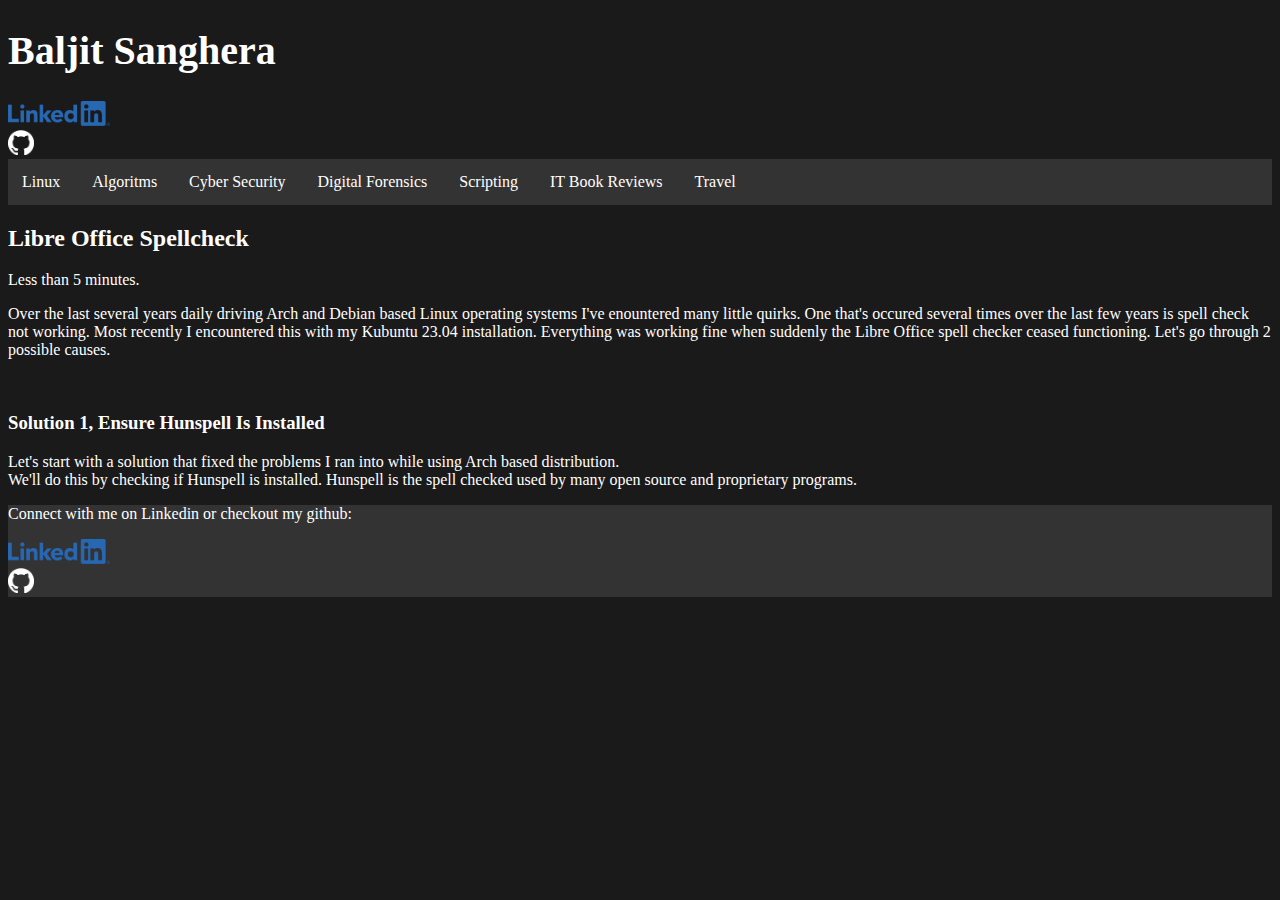
==== linux/libre_office_spell_check.html @ d0eb4e32 "Friday April the 28th commit" ====
<!DOCTYPE html>
<html lang="en">
  <head>
    <meta charset="UTF-8">
    <meta name="viewport" content="width=device-width, initial-scale=1.0">
    <meta http-equiv="X-UA-Compatible" content="ie=edge">
    <title>Linux Posts</title>
    <script src="https://ajax.googleapis.com/ajax/libs/jquery/3.6.4/jquery.min.js"></script>
    <link rel="stylesheet" href="../styles/style.css">
  </head>
<body>

  <my-header></my-header>
  <h2>Libre Office Spellcheck</h2>
    <div class="time-box">
    <p>Less than 5 minutes.</p>
    </div>

    <p>
    Over the last several years daily driving Arch and Debian based Linux operating systems I've enountered many little quirks. One that's occured several times over the last few years is spell check not working. Most recently I encountered this with my Kubuntu 23.04 installation. Everything was working fine when suddenly the Libre Office spell checker ceased functioning.
    Let's go through 2 possible causes.
    </p>

    <br>

    <h3>Solution 1, Ensure Hunspell Is Installed</h3>
    <p>
    Let's start with a solution that fixed the problems I ran into while using Arch based distribution.
    <br>
    We'll do this by checking if Hunspell is installed. Hunspell is the spell checked used by many open source and proprietary programs.
    </p>

  <my-footer></my-footer>

<script src=../main.js></script>

</body>
</html>
---- styles/style.css ----
.header {

}

#name-h1 {
    font-size: 40px;
    color: white;
    background-color: ;
}

#linkedin {
    width: auto;
    height: 25px;
}

#github {
    width: auto;
    height: 25px;
}

.href_container {
  background-color: ;
}

.scroll-menu {
  background-color: #333;
  overflow: auto;
  white-space: nowrap;
}

.scroll-menu a {
  display: inline-block;
  color: white;
  text-align: center;
  padding: 14px;
  text-decoration: none;
}

.scroll-menu a:hover {
  background-color: #777;
}

.footer {
  background-color: #333;
}

.href_container {
  background-color: ;
}

body {
  background-color: #1a1a1a;
}

p {
  color: white;
}

h2 {
  color: white;
}

h3 {
  color: white;
}
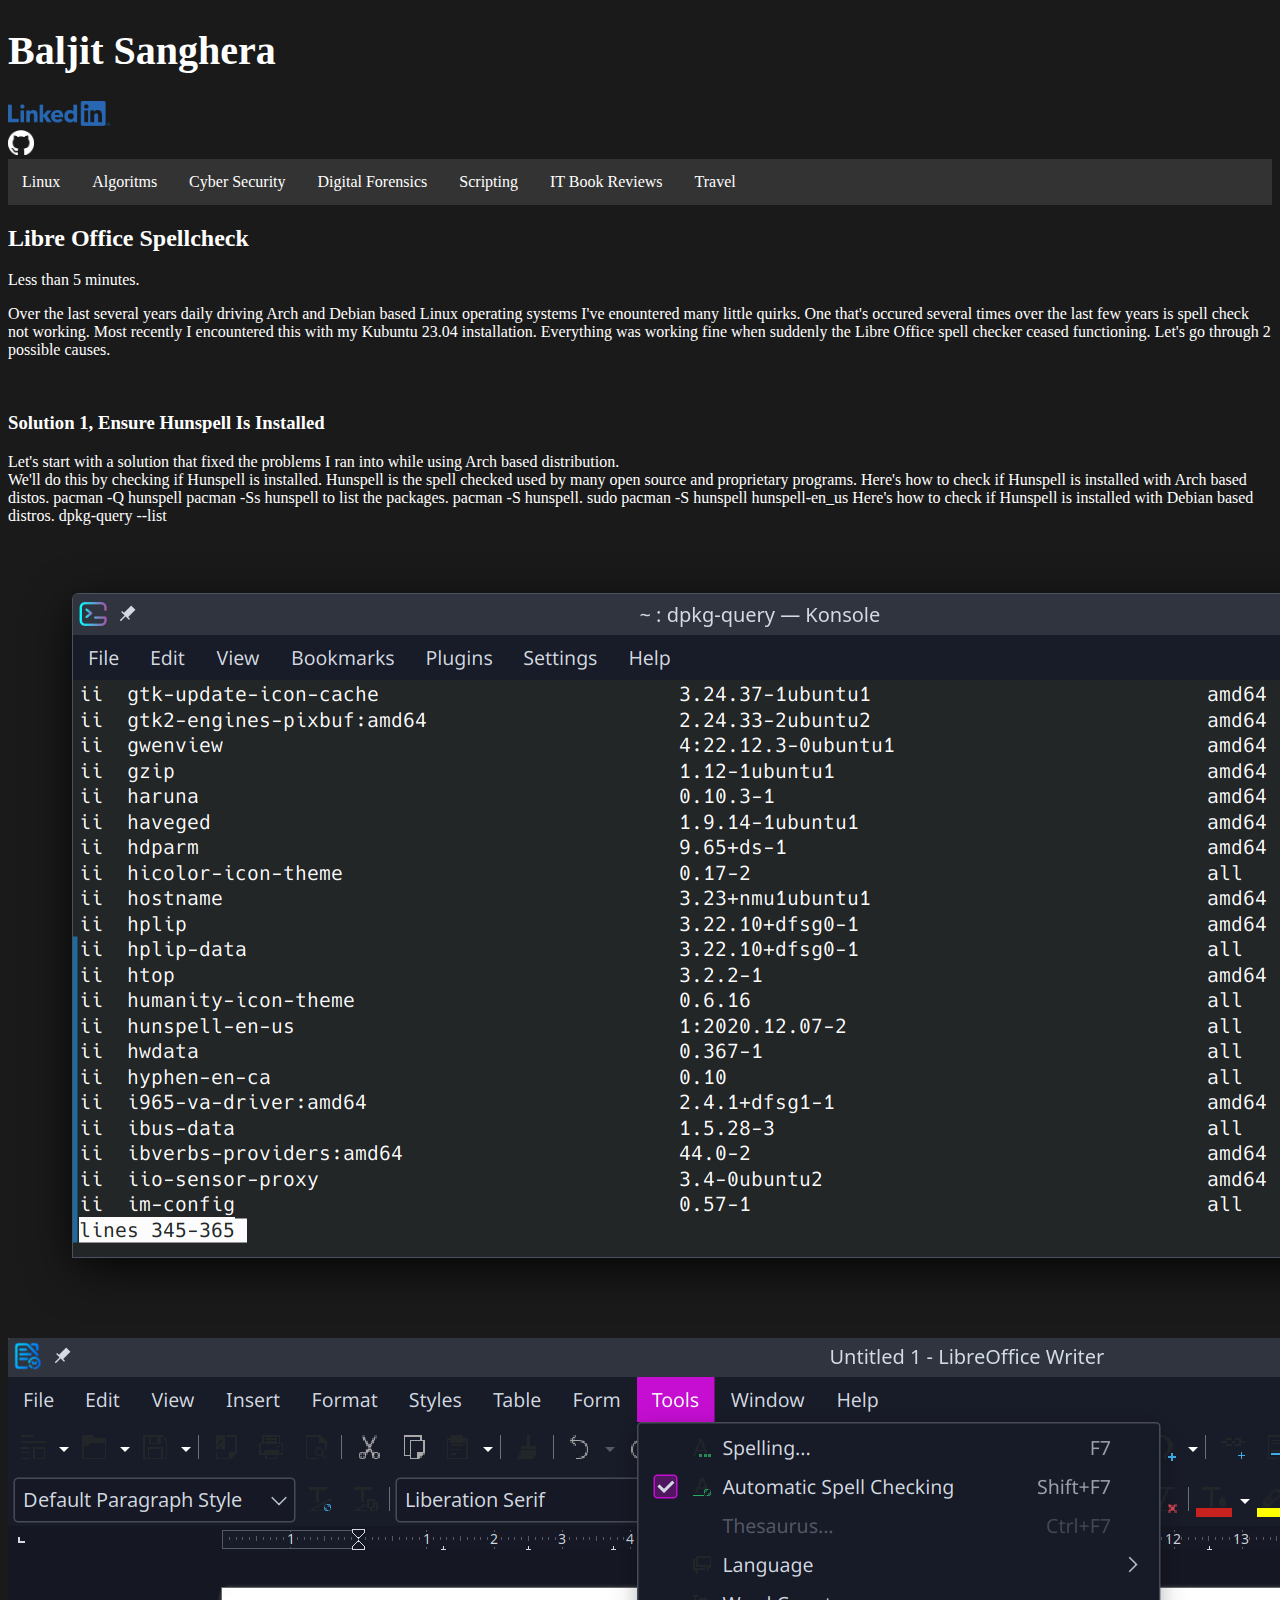
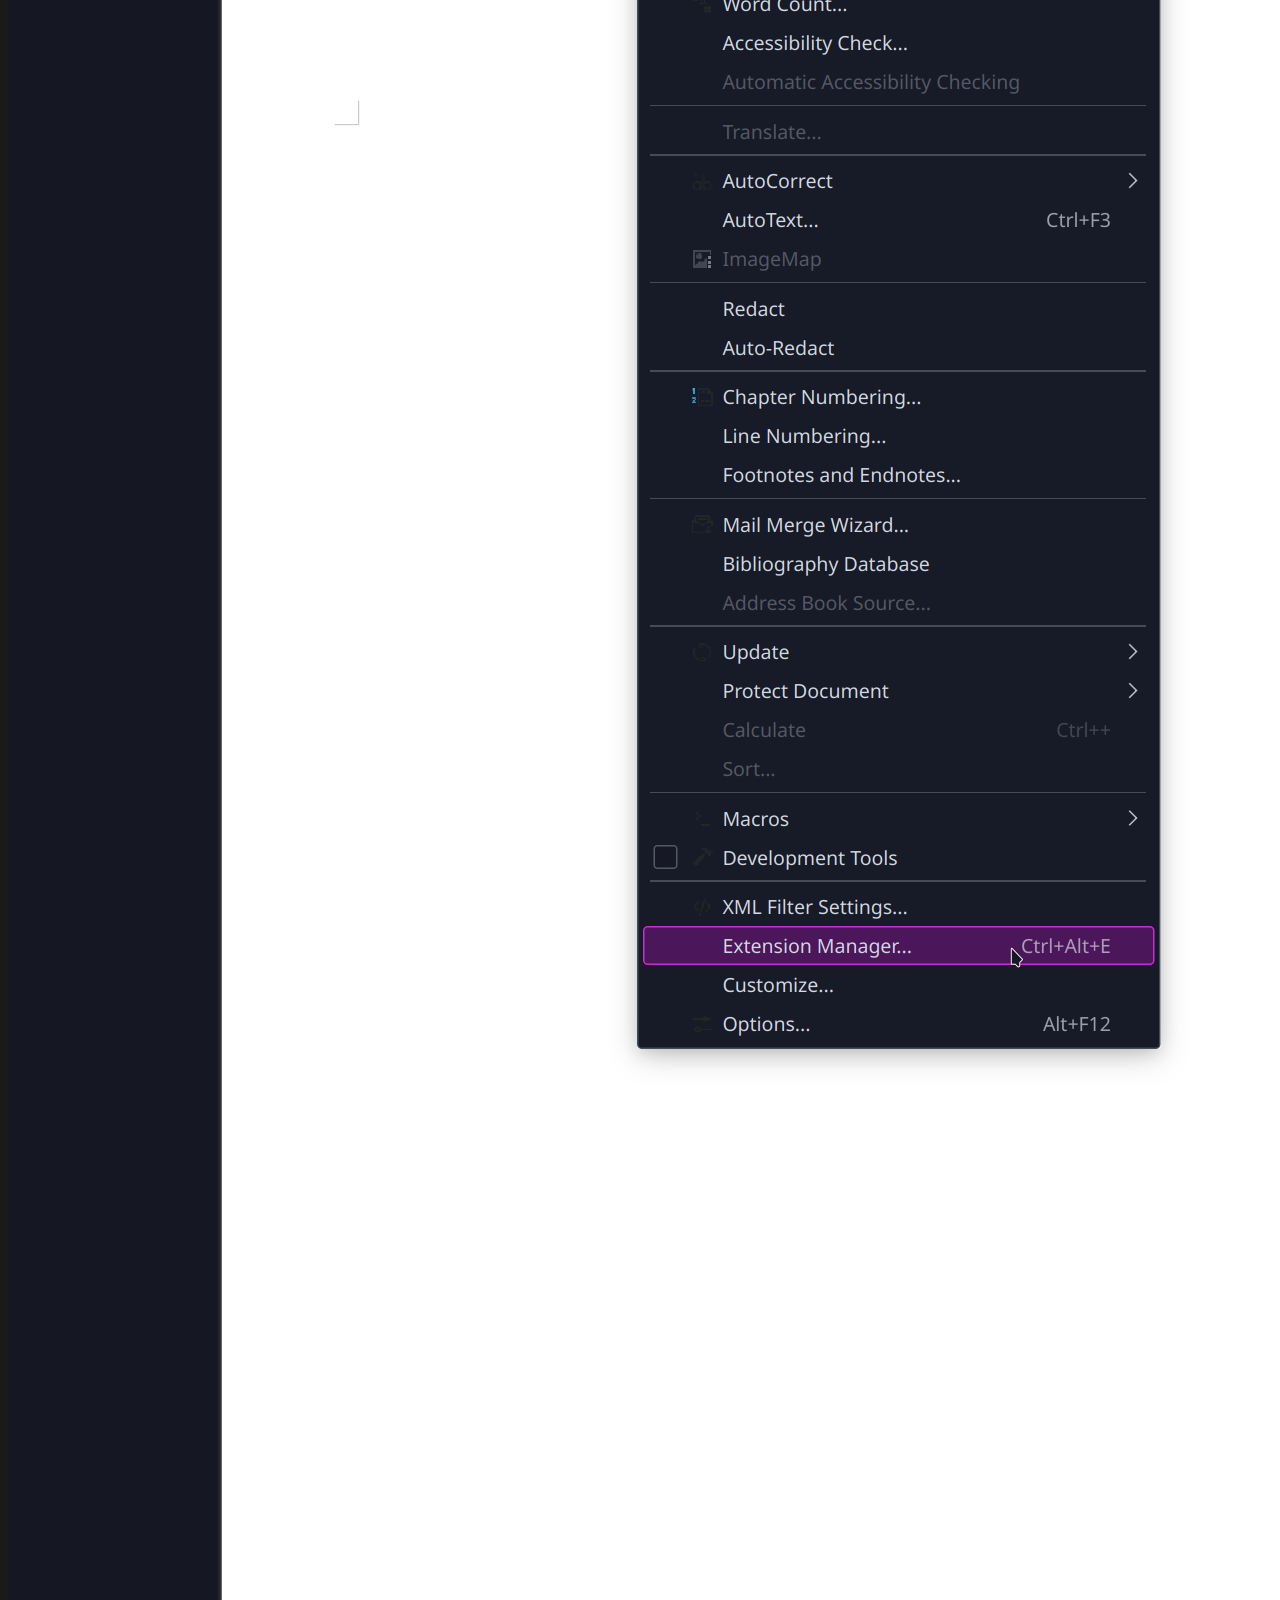
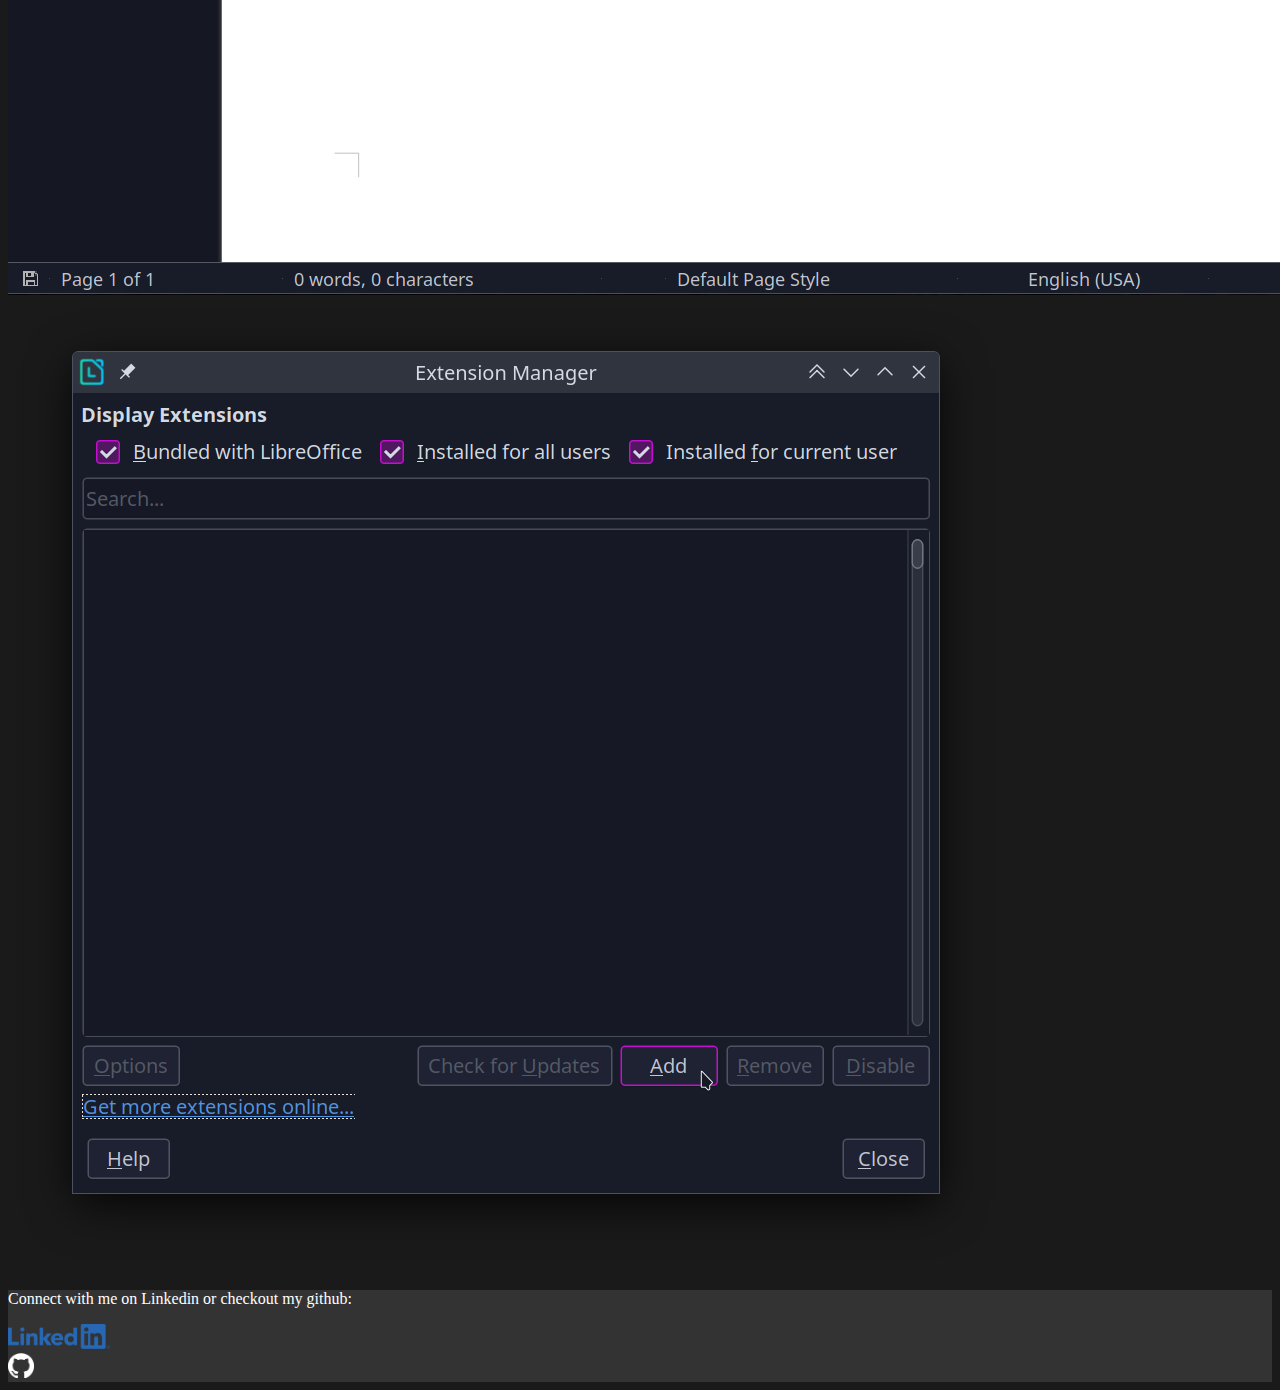
==== commit 8ff8be8b: "adding more pictures" ====
--- a/linux/libre_office_spell_check.html
+++ b/linux/libre_office_spell_check.html
@@ -28,7 +28,22 @@
     Let's start with a solution that fixed the problems I ran into while using Arch based distribution.
     <br>
     We'll do this by checking if Hunspell is installed. Hunspell is the spell checked used by many open source and proprietary programs.
+
+    Here's how to check if Hunspell is installed with Arch based distos.
+    pacman -Q hunspell
+    pacman -Ss hunspell to list the packages.
+    pacman -S hunspell.
+    sudo pacman -S hunspell hunspell-en_us
+
+    Here's how to check if Hunspell is installed with Debian based distros.
+    dpkg-query --list
+
+
     </p>
+
+    <img src="https://baljit147.github.io/images/libre_office_spell_check/dpgk.png" alt="dpkg">
+    <img src="https://baljit147.github.io/images/libre_office_spell_check/libre_1.png" alt="libre 1">
+    <img src="https://baljit147.github.io/images/libre_office_spell_check/libre_2.png" alt="libre 2">
 
   <my-footer></my-footer>
 
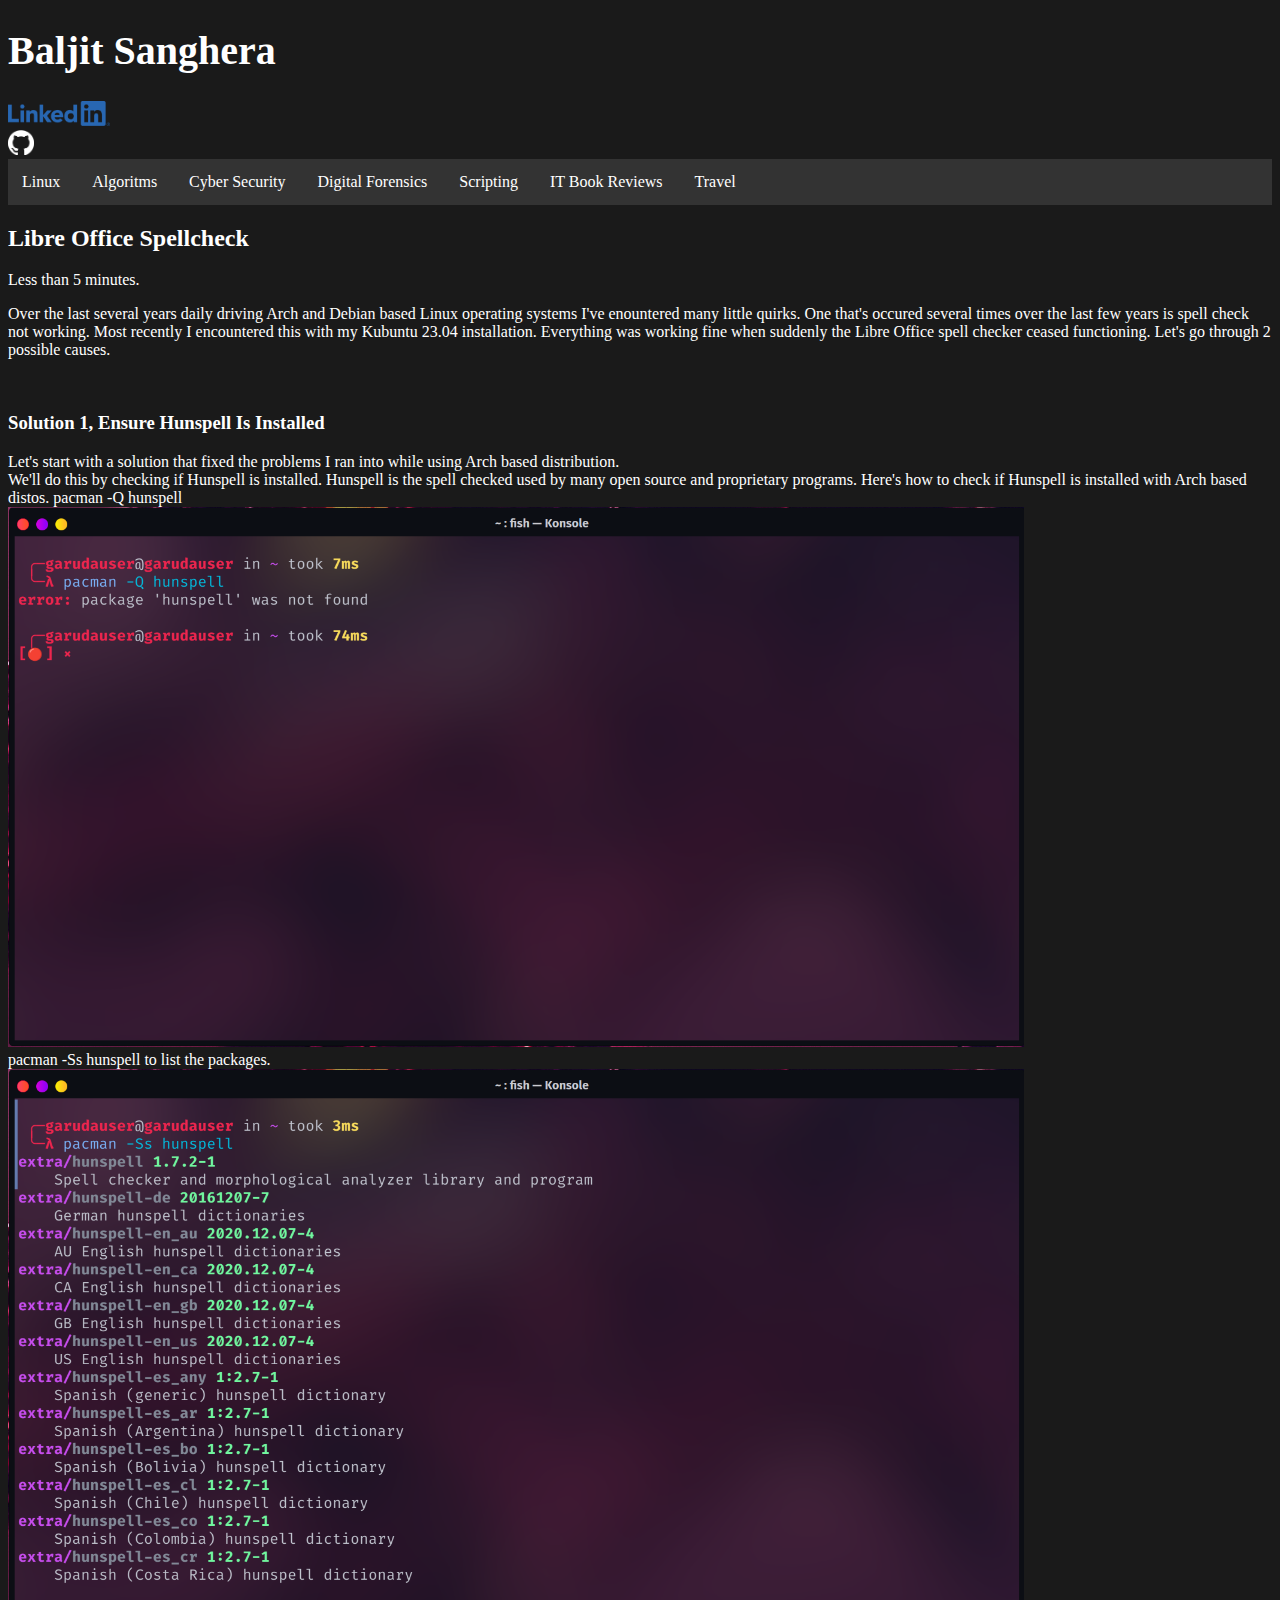
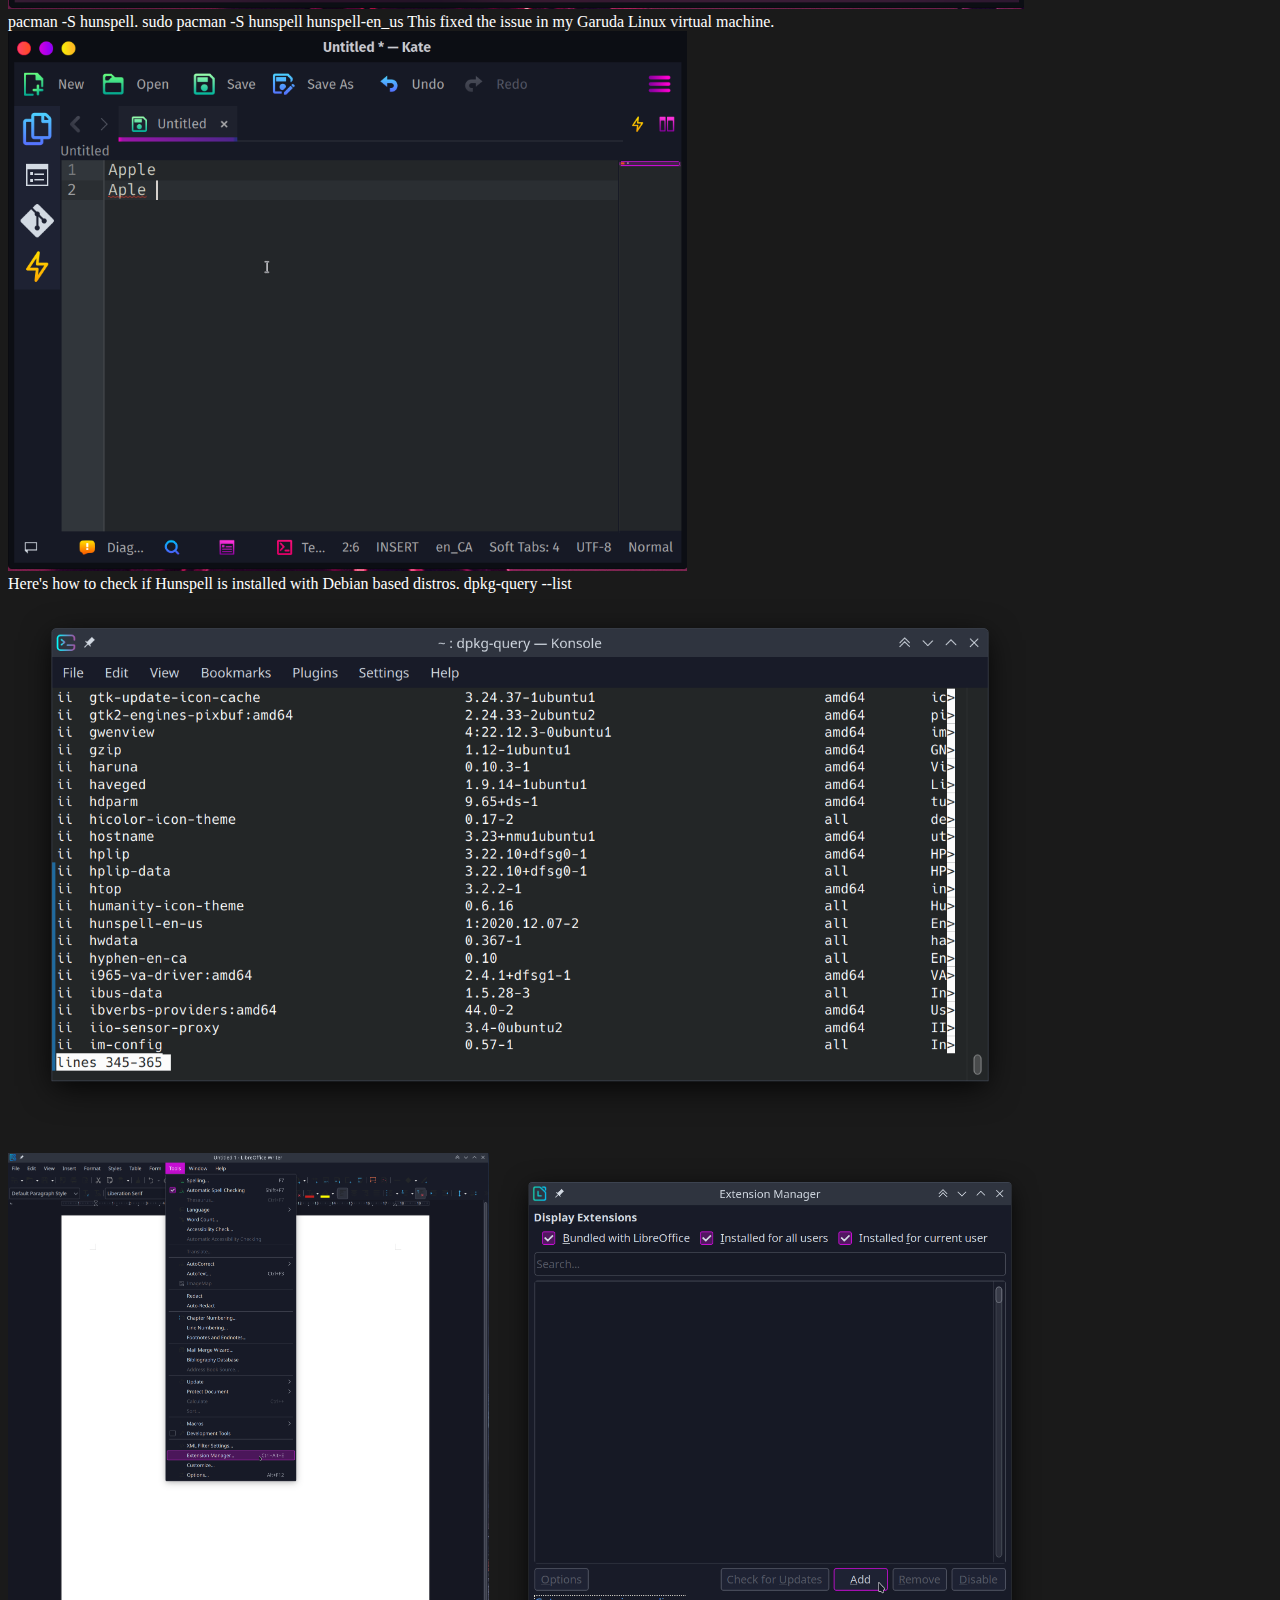
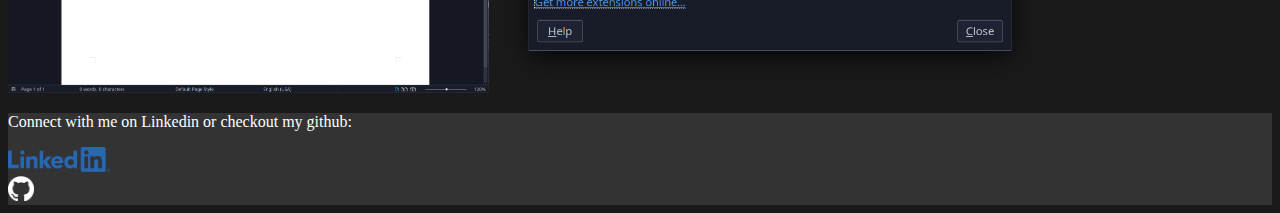
==== commit 5220a448: "Sunday Morning, Linux link troubleshooting." ====
--- a/linux/libre_office_spell_check.html
+++ b/linux/libre_office_spell_check.html
@@ -31,19 +31,33 @@
 
     Here's how to check if Hunspell is installed with Arch based distos.
     pacman -Q hunspell
+    <br>
+    <img src="https://baljit147.github.io/images/libre_office_spell_check/hunspell_pacman_check.png" alt="check for hunspell" style="height: 540px;">
+
+    <br>
     pacman -Ss hunspell to list the packages.
+
+    <br>
+    <img src="https://baljit147.github.io/images/libre_office_spell_check/hunspell_pacman_Ss.png" alt="list hunspell packages" style="height: 540px;">
+    <br>
     pacman -S hunspell.
     sudo pacman -S hunspell hunspell-en_us
 
+    This fixed the issue in my Garuda Linux virtual machine.
+    <br>
+    <img src="https://baljit147.github.io/images/libre_office_spell_check/functioning_arch.png" alt="functioning arch" style="height: 540px;">
+    <br>
+
     Here's how to check if Hunspell is installed with Debian based distros.
     dpkg-query --list
+    <br>
+    <img src="https://baljit147.github.io/images/libre_office_spell_check/dpgk.png" alt="dpkg" style="height: 540px;">
+    <br>
+    </p>
 
 
-    </p>
-
-    <img src="https://baljit147.github.io/images/libre_office_spell_check/dpgk.png" alt="dpkg">
-    <img src="https://baljit147.github.io/images/libre_office_spell_check/libre_1.png" alt="libre 1">
-    <img src="https://baljit147.github.io/images/libre_office_spell_check/libre_2.png" alt="libre 2">
+    <img src="https://baljit147.github.io/images/libre_office_spell_check/libre_1.png" alt="libre 1" style="height: 540px;">
+    <img src="https://baljit147.github.io/images/libre_office_spell_check/libre_2.png" alt="libre 2" style="height: 540px;">
 
   <my-footer></my-footer>
 
